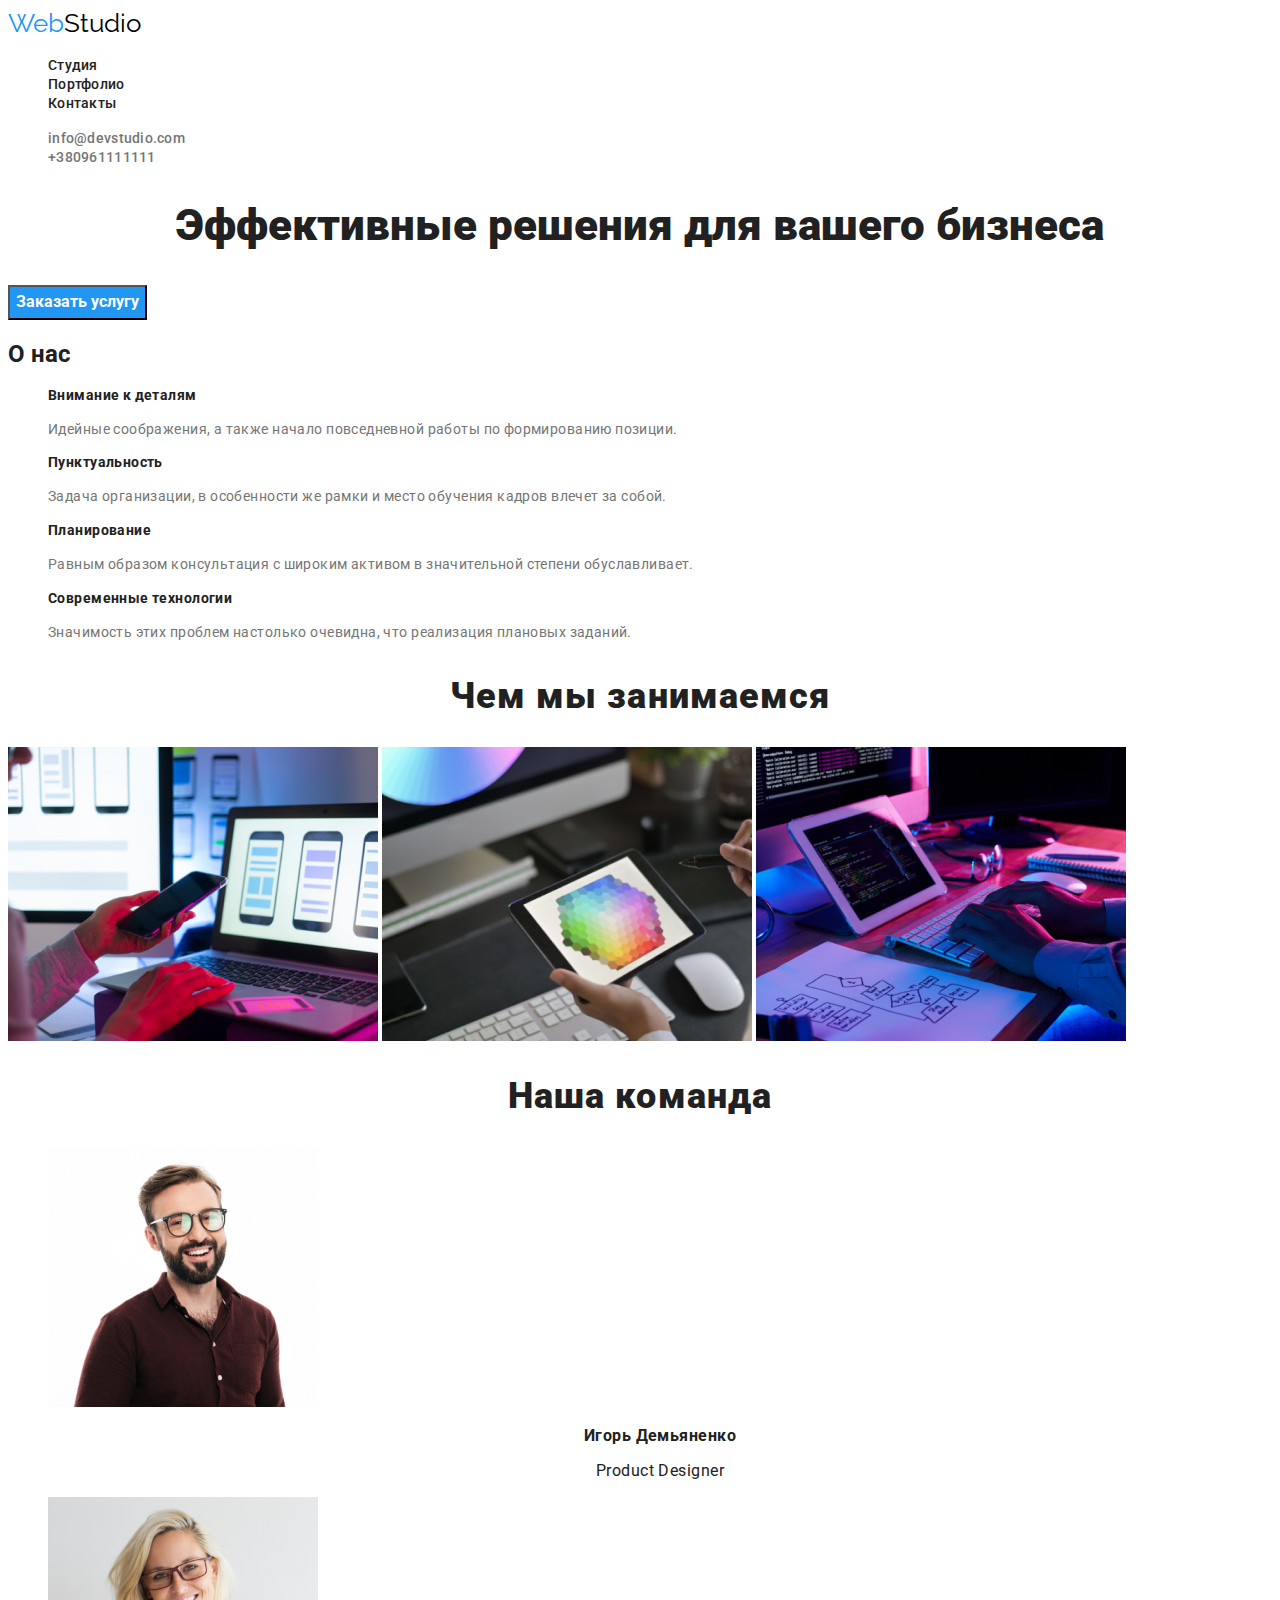
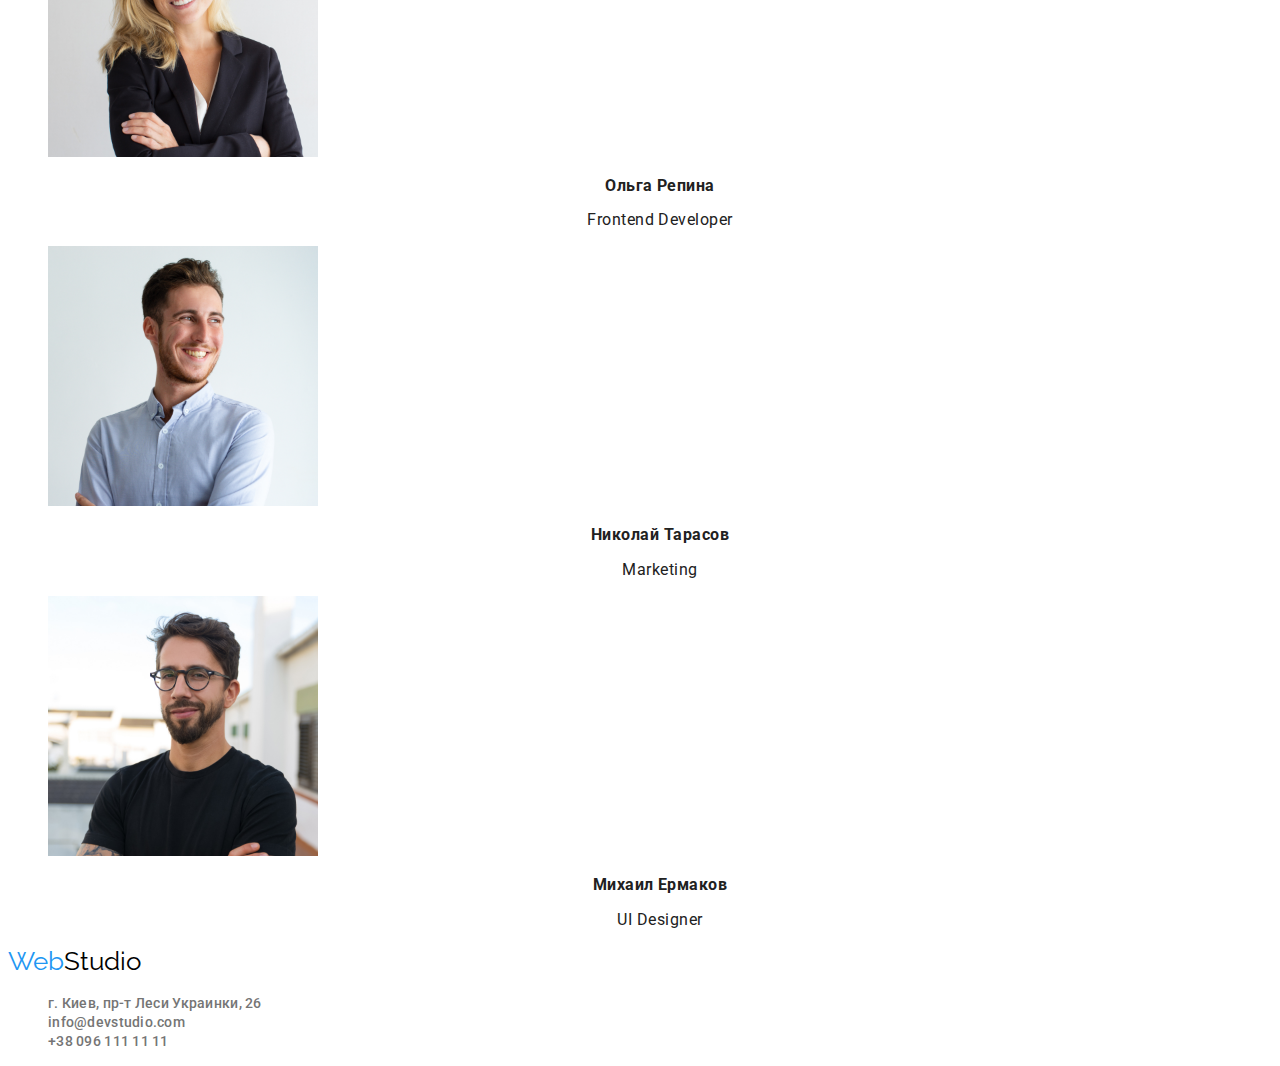
==== index.html @ 3d3984d7 "создает страницу 2 портфолио" ====
<!DOCTYPE html>
<html lang="ru">
<head>
    <meta charset="UTF-8">
    <meta name="viewport" content="width=device-width, initial-scale=1.0">
    <title>home work 2</title>
    <link rel="stylesheet" href="./css/style.css">
    <link rel="preconnect" href="https://fonts.gstatic.com">
    <link rel="preconnect" href="https://fonts.gstatic.com">
    <link href="https://fonts.googleapis.com/css2?family=Raleway:wght@700&family=Roboto:wght@400;900&display=swap"
        rel="stylesheet">
</head>
<body>
    <header >
        <nav>
            <a class="name-company" href="/index.html"><span class="text">Web</span>Studio</a>
            <ul class="site-nav ">
                <li><a href="#">Студия</a></li>
                <li><a href="portfolio.html"> Портфолио</a></li>
                <li><a href="#">Контакты</a> </li>
            </ul>
        </nav>
        
            <ul class="contact ">
                <li><a href="mailto:info@devstudio.com">info@devstudio.com</a></li>
                <li><a href="tel:+380961111111">+380961111111</a> </li>
            </ul>
      
    </header>
        <main>
            <div class="hero">
                <section>
                    <h1>Эффективные решения для вашего бизнеса</h1>
                    <button type="button" class="button">Заказать услугу</button>  
                </section>
            </div>
            <section>
                <h2> О нас</h2>
                <ul class="feature-list">
                    <li>
                        <h3 class="title">Внимание к деталям</h3>
                        <p class="text">Идейные соображения, а также начало повседневной работы по формированию позиции.</p>
                    </li>
                    <li>
                        <h3 class="title">Пунктуальность</h3>
                        <p class="text">Задача организации, в особенности же рамки и место обучения кадров влечет за собой.</p>
                    </li>
                    <li>
                        <h3 class="title">Планирование</h3>
                        <p class="text">Равным образом консультация с широким активом в значительной степени обуславливает.</p>
                    </li>
                    <li>
                        <h3 class="title">Современные технологии</h3>
                        <p class="text">Значимость этих проблем настолько очевидна, что реализация плановых заданий.</p>
                    </li>
                </ul>
            </section>
            <section>
                <h2 class="section-title">Чем мы занимаемся</h2>
                <p>
                    <img src="./img/ph1.jpg" alt="занятие1" width="370" height="294">
                    <img src="./img/ph2.jpg" alt="занятие2" width="370" height="294">
                    <img src="./img/ph3.jpg" alt="занятие3" width="370" height="294">
                </p>
            </section>
            <section class="section-team">
                <h2 class="section-title">Наша команда</h2>
                <ul >
                    <li>
                        <img src="./img/img.jpg" alt="Игорь Демьяненко" width="270" height="260">
                        <h3>Игорь Демьяненко</h3>
                        <p class="text">Product Designer</p>
                    </li>
                    <li>
                        <img src="./img/img(1).jpg" alt="Ольга Репина" width="270" height="260">
                        <h3>Ольга Репина</h3>
                        <p class="text">Frontend Developer</p>
                    </li>
                    <li>
                        <img src="./img/img(2).jpg" alt="Николай Тарасов" width="270" height="260">
                        <h3>Николай Тарасов</h3>
                        <p class="text">Marketing</p>
                    </li>
                    <li>
                        <img src="./img/img(3).jpg" alt="Михаил Ермаков" width="270" height="260">
                        <h3>Михаил Ермаков</h3>
                        <p class="text">UI Designer</p>
                    </li>
                </ul>
            </section>
        </main>
    <footer>
        <a class="name-company" href="/index.html"><span class="text">Web</span>Studio</a>
        <address>
                <ul class="contact">
                    <li><a href="https://goo.gl/maps/zqndeF2HuT1xkgPQA" target="_blank" rel="noopener noreferrer">
                    г. Киев, пр-т Леси Украинки, 26</a></li>
                    <li><a href="mailto:info@devstudio.com">info@devstudio.com</a></li>
                    <li><a href="tel:+380961111111">+38 096 111 11 11</a> </li>
                </ul>
        </address>
    </footer>
</body>
</html>
---- css/style.css ----
:root {
  --desc-text-color: #757575;
  --bg-button-color: #2196f3;
  --button-color: #ffffff;
  --nav-color: #212121;
}
body {
  background-color: #ffffff;
  color: var(--nav-color);
  font-family: Roboto, sans-serif;
}
ul {
  list-style: none;
}
.name-company .text {
  color: #2196f3;
  font-family: Raleway;
}
.name-company {
  color: #000000;
  font-family: Raleway;

  font-size: 26px;
  line-height: 1.2;
  text-decoration: none;
}
.site-nav a {
  color: var(--nav-color);
  font-weight: 500;
  font-size: 14px;
  line-height: 1.14;
  letter-spacing: 0.02em;
  text-decoration: none;
}
.contact a {
  color: #757575;
  text-decoration: none;
  font-style: normal;
  font-weight: 500;
  font-size: 14px;
  line-height: 1.14;
  letter-spacing: 0.02em;
}
.contact :hover,
.contact :focus {
  color: #2196f3;
}
.site-nav :hover,
.site-nav :focus {
  color: #2196f3;
}
.feature-list .text {
  color: var(--desc-text-color);
}
.button {
  color: var(--button-color);
  background-color: var(--bg-button-color);
  font-family: inherit;
  font-style: normal;
  font-weight: bold;
  font-size: 16px;
  line-height: 1.8;
}
.hero h1 {
  font-weight: 900;
  font-size: 44px;
  line-height: 1.36;

  text-align: center;
}
.section-title {
  font-weight: 900;
  font-size: 36px;
  line-height: 1.17;
  text-align: center;
  letter-spacing: 0.03em;
}
.feature-list .title {
  font-weight: 700;
  font-size: 14px;
  line-height: 1.14;
  letter-spacing: 0.03em;
}
.feature-list .text {
  font-weight: 400;
  font-size: 14px;
  line-height: 1.71;
  letter-spacing: 0.03em;
}
.section-team .text {
  font-size: 16px;
  line-height: 1.18;
  text-align: center;
  letter-spacing: 0.03em;
}
.section-team h3 {
  font-size: 16px;
  line-height: 1.18;
  text-align: center;
  letter-spacing: 0.03em;
}
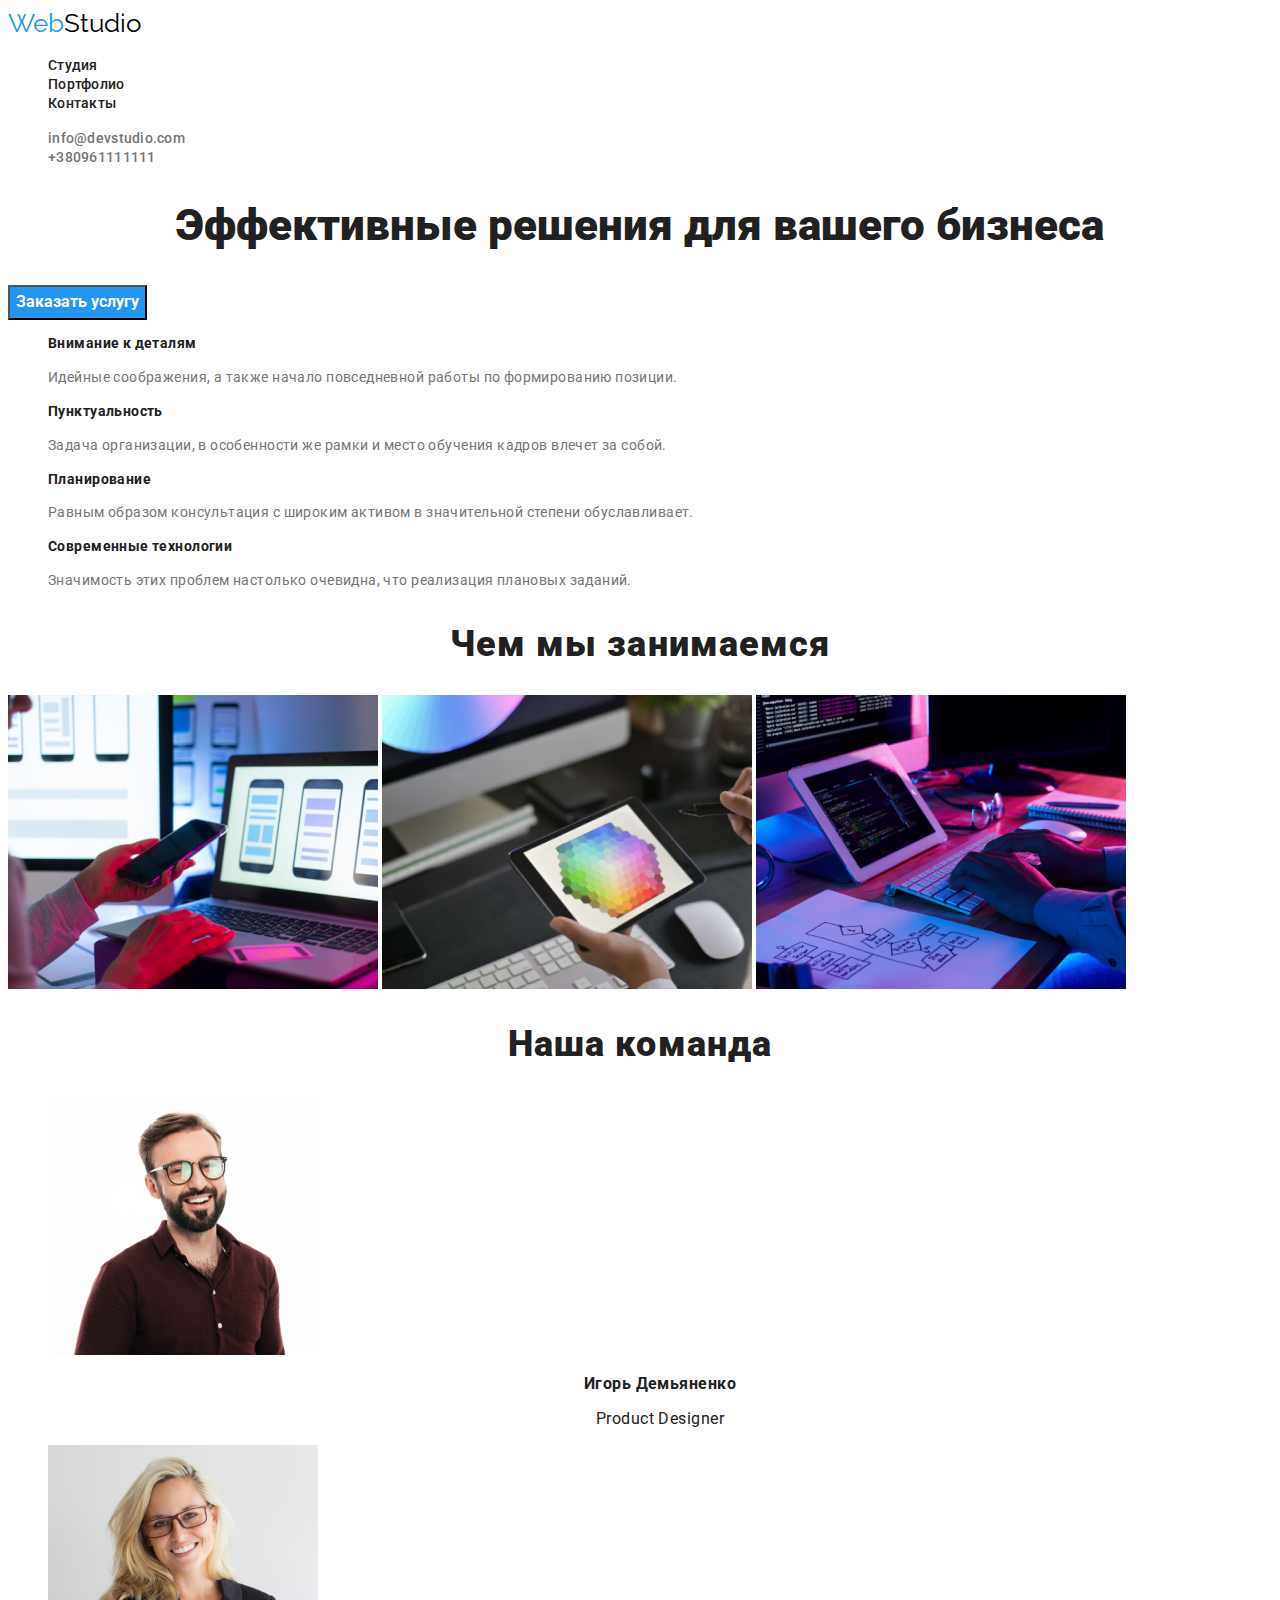
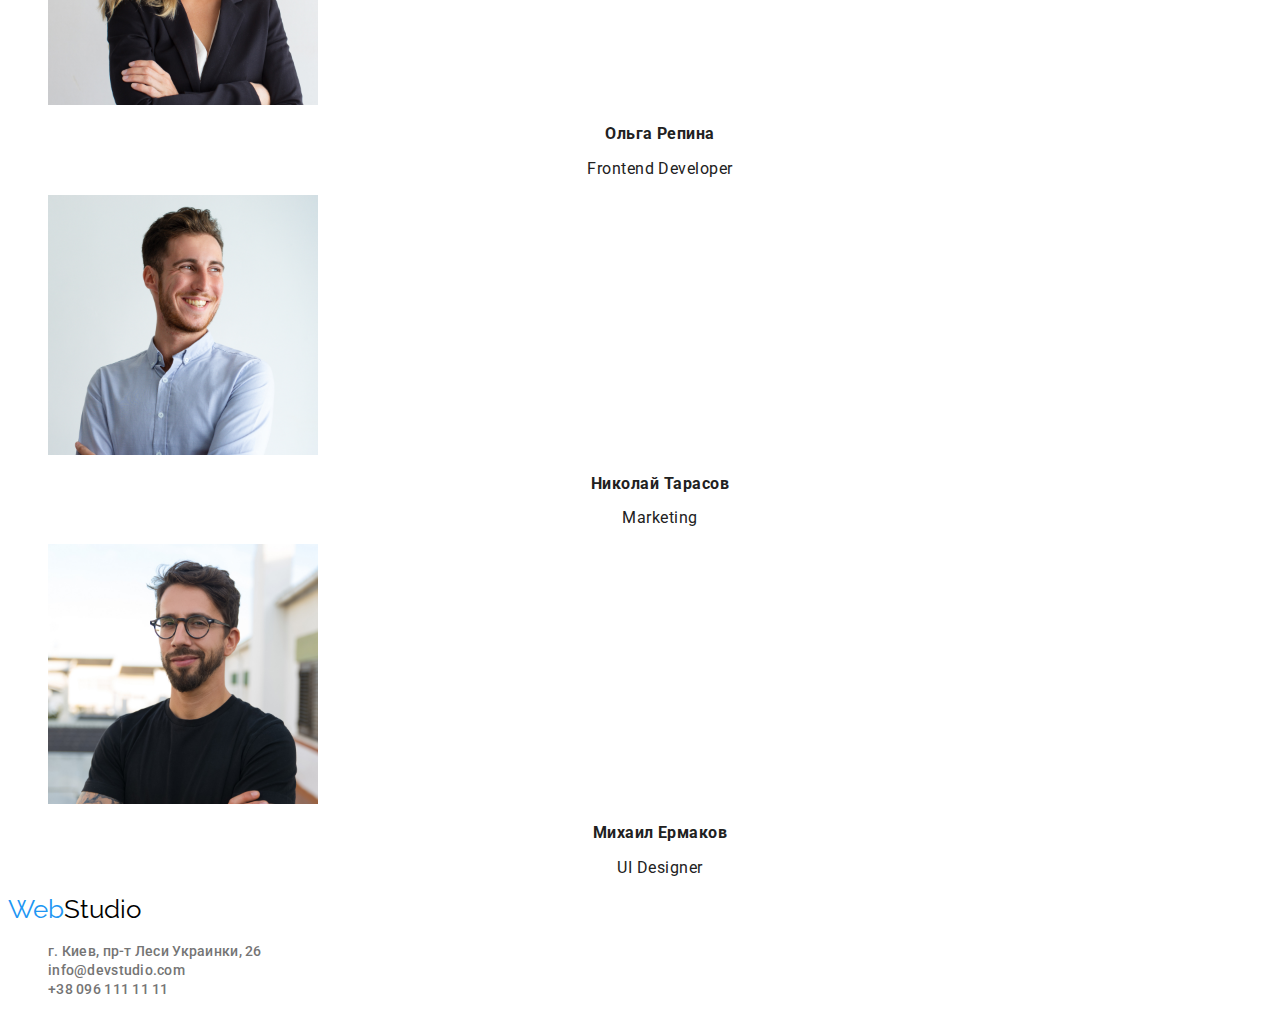
==== commit c593302b: "изменяет классы" ====
--- a/index.html
+++ b/index.html
@@ -1,6 +1,9 @@
 <!DOCTYPE html>
 <html lang="ru">
 <head>
+    <link rel="stylesheet" href="https://cdnjs.cloudflare.com/ajax/libs/modern-normalize/1.0.0/modern-normalize.css"
+        integrity="sha512-Zx6MlUMKSVJoQ+83OwhdILe8cSEsCzfqThJd7J/VA2UrK6Ctj85p+xzqfyuNXE5B1k25uUdmJ2OzItbBy9GHAQ=="
+        crossorigin="anonymous" />
     <meta charset="UTF-8">
     <meta name="viewport" content="width=device-width, initial-scale=1.0">
     <title>home work 2</title>
@@ -30,12 +33,12 @@
         <main>
             <div class="hero">
                 <section>
-                    <h1>Эффективные решения для вашего бизнеса</h1>
-                    <button type="button" class="button">Заказать услугу</button>  
+                    <h1 class="main-heading">Эффективные решения для вашего бизнеса</h1>
+                    <button type="button" class="button-hero">Заказать услугу</button>  
                 </section>
             </div>
             <section>
-                <h2> О нас</h2>
+                <h2 hidden> О нас</h2>
                 <ul class="feature-list">
                     <li>
                         <h3 class="title">Внимание к деталям</h3>
@@ -68,22 +71,22 @@
                 <ul >
                     <li>
                         <img src="./img/img.jpg" alt="Игорь Демьяненко" width="270" height="260">
-                        <h3>Игорь Демьяненко</h3>
+                        <h3 class="name">Игорь Демьяненко</h3>
                         <p class="text">Product Designer</p>
                     </li>
                     <li>
                         <img src="./img/img(1).jpg" alt="Ольга Репина" width="270" height="260">
-                        <h3>Ольга Репина</h3>
+                        <h3 class="name">Ольга Репина</h3>
                         <p class="text">Frontend Developer</p>
                     </li>
                     <li>
                         <img src="./img/img(2).jpg" alt="Николай Тарасов" width="270" height="260">
-                        <h3>Николай Тарасов</h3>
+                        <h3 class="name">Николай Тарасов</h3>
                         <p class="text">Marketing</p>
                     </li>
                     <li>
                         <img src="./img/img(3).jpg" alt="Михаил Ермаков" width="270" height="260">
-                        <h3>Михаил Ермаков</h3>
+                        <h3 class="name">Михаил Ермаков</h3>
                         <p class="text">UI Designer</p>
                     </li>
                 </ul>
--- a/css/style.css
+++ b/css/style.css
@@ -3,15 +3,21 @@
   --bg-button-color: #2196f3;
   --button-color: #ffffff;
   --nav-color: #212121;
+  --bg-button-filter: #f5f4fa;
+  --project-title-color: #212121;
 }
+
+/* вся страница */
 body {
   background-color: #ffffff;
   color: var(--nav-color);
   font-family: Roboto, sans-serif;
 }
+/* все списки */
 ul {
   list-style: none;
 }
+/* название компании */
 .name-company .text {
   color: #2196f3;
   font-family: Raleway;
@@ -24,6 +30,8 @@
   line-height: 1.2;
   text-decoration: none;
 }
+
+/* навигация в шапке */
 .site-nav a {
   color: var(--nav-color);
   font-weight: 500;
@@ -32,6 +40,12 @@
   letter-spacing: 0.02em;
   text-decoration: none;
 }
+.site-nav :hover,
+.site-nav :focus {
+  color: #2196f3;
+}
+
+/* контакты в шапке и подвале */
 .contact a {
   color: #757575;
   text-decoration: none;
@@ -45,14 +59,18 @@
 .contact :focus {
   color: #2196f3;
 }
-.site-nav :hover,
-.site-nav :focus {
-  color: #2196f3;
+
+/* заголовок в hero */
+.hero .main-heading {
+  font-weight: 900;
+  font-size: 44px;
+  line-height: 1.36;
+
+  text-align: center;
 }
-.feature-list .text {
-  color: var(--desc-text-color);
-}
-.button {
+
+/* кнопка в секции hero */
+.button-hero {
   color: var(--button-color);
   background-color: var(--bg-button-color);
   font-family: inherit;
@@ -61,12 +79,10 @@
   font-size: 16px;
   line-height: 1.8;
 }
-.hero h1 {
-  font-weight: 900;
-  font-size: 44px;
-  line-height: 1.36;
 
-  text-align: center;
+/* секция "о нас" */
+.feature-list .text {
+  color: var(--desc-text-color);
 }
 .section-title {
   font-weight: 900;
@@ -75,27 +91,80 @@
   text-align: center;
   letter-spacing: 0.03em;
 }
+
+/* подзаголовки секции "о нас" */
 .feature-list .title {
   font-weight: 700;
   font-size: 14px;
   line-height: 1.14;
   letter-spacing: 0.03em;
 }
+
+/* текст в секции "о нас" */
 .feature-list .text {
   font-weight: 400;
   font-size: 14px;
   line-height: 1.71;
   letter-spacing: 0.03em;
 }
+
+/* специальности команды */
 .section-team .text {
   font-size: 16px;
   line-height: 1.18;
   text-align: center;
   letter-spacing: 0.03em;
 }
-.section-team h3 {
+
+/* имена разработчиков */
+.section-team .name {
   font-size: 16px;
   line-height: 1.18;
   text-align: center;
   letter-spacing: 0.03em;
 }
+
+/*
+
+
+
+
+
+стили для второй страницы*/
+
+/* кнопки фильтра */
+.button .filter {
+  background: var(--bg-button-filter);
+  font-weight: 500;
+  font-size: 16px;
+  line-height: 1.62;
+  text-align: center;
+  letter-spacing: 0.03em;
+}
+
+/* кнопки после наведения */
+.button .filter:hover {
+  color: var(--button-color);
+  background: var(--bg-button-color);
+}
+
+/* заголовки под картинками */
+.project .title {
+  font-weight: 700;
+  font-size: 18px;
+  line-height: 2;
+  letter-spacing: 0.06em;
+  color: var(--project-title-color);
+}
+
+/* текст под картинками */
+.project .subtitle {
+  color: var(--desc-text-color);
+  font-weight: 400;
+  font-size: 16px;
+  line-height: 1.87;
+  letter-spacing: 0.03em;
+}
+.list a {
+  text-decoration: none;
+}
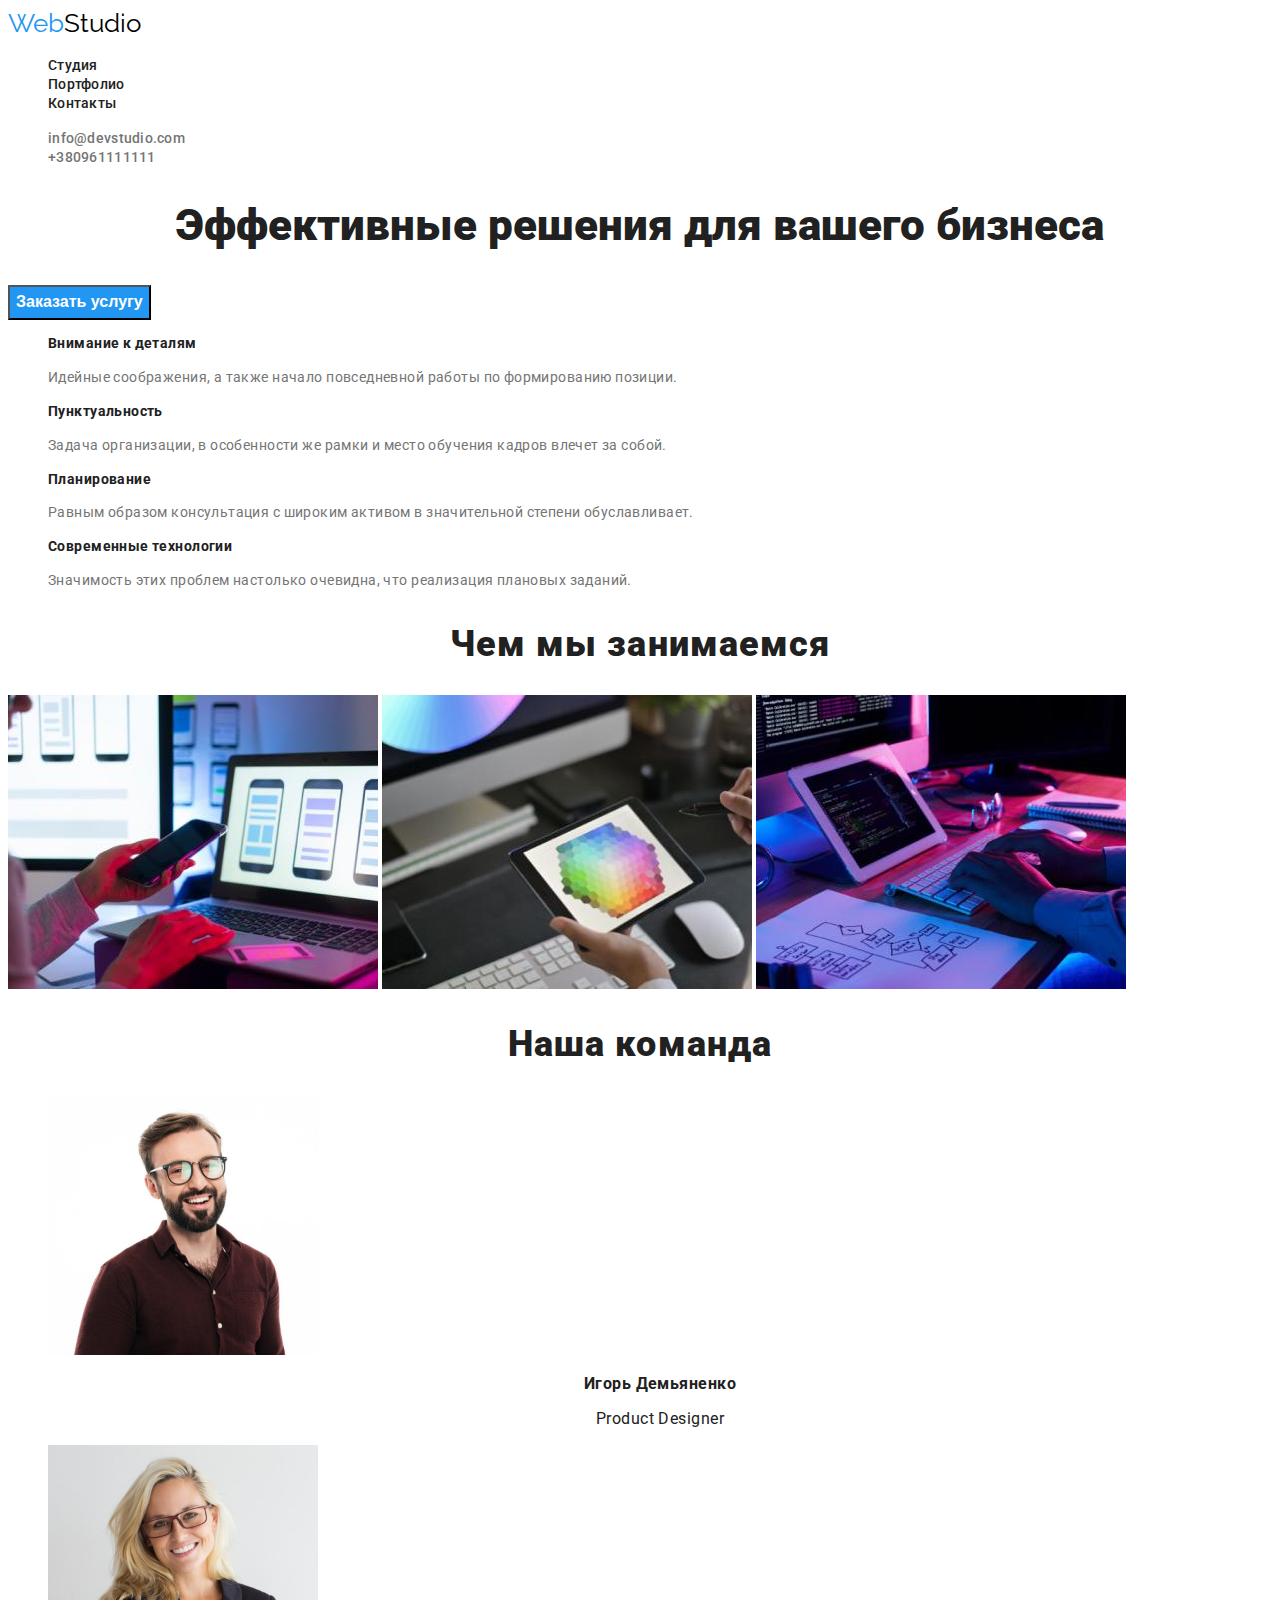
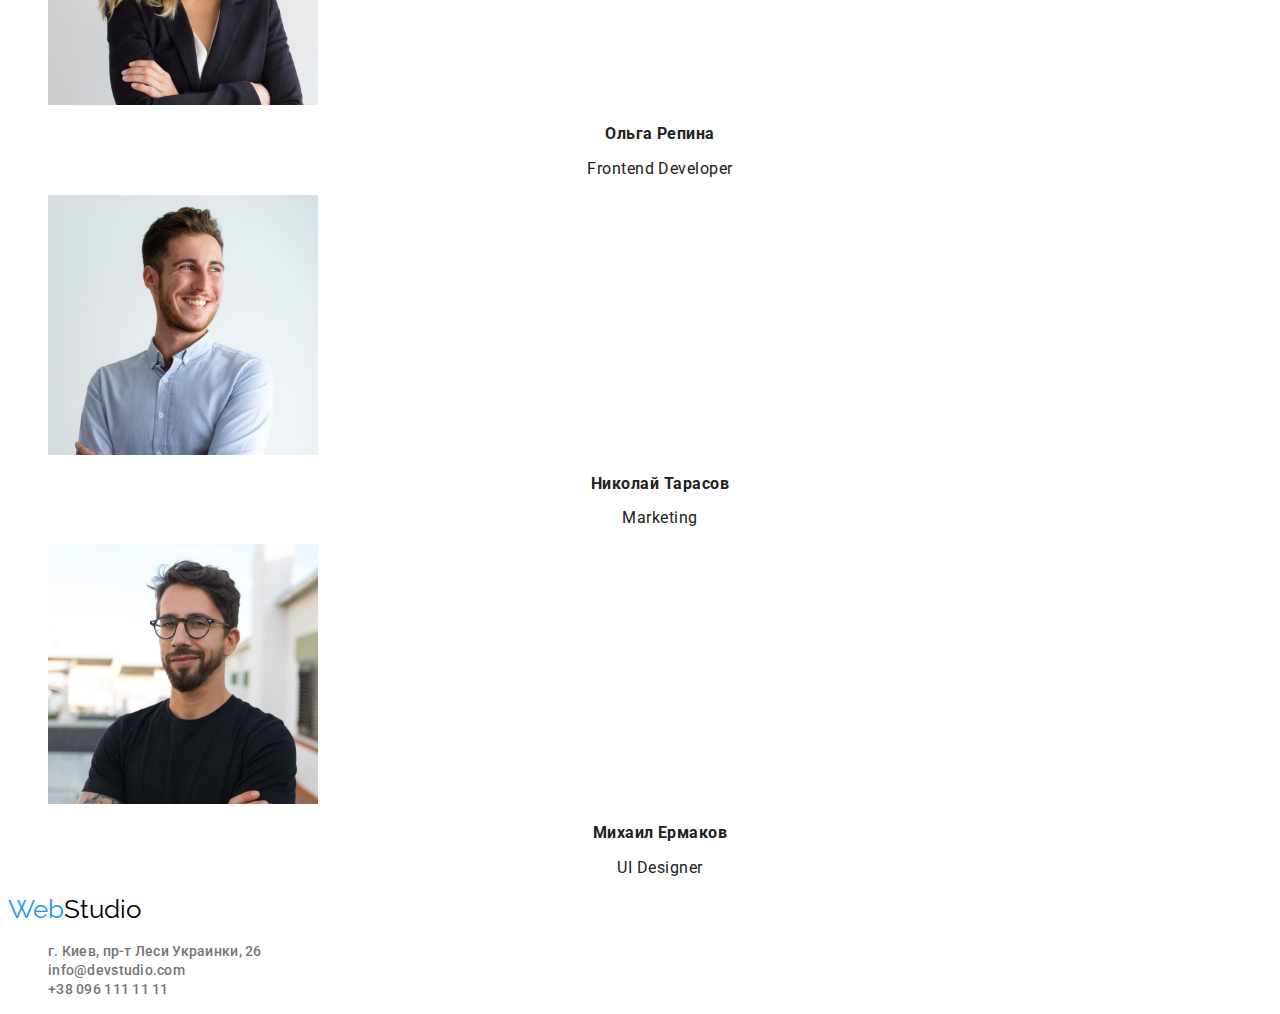
==== commit 59b9f1f1: "добавляет псевдокласс актив" ====
--- a/index.html
+++ b/index.html
@@ -1,107 +1,160 @@
 <!DOCTYPE html>
 <html lang="ru">
-<head>
-    <link rel="stylesheet" href="https://cdnjs.cloudflare.com/ajax/libs/modern-normalize/1.0.0/modern-normalize.css"
-        integrity="sha512-Zx6MlUMKSVJoQ+83OwhdILe8cSEsCzfqThJd7J/VA2UrK6Ctj85p+xzqfyuNXE5B1k25uUdmJ2OzItbBy9GHAQ=="
-        crossorigin="anonymous" />
-    <meta charset="UTF-8">
-    <meta name="viewport" content="width=device-width, initial-scale=1.0">
+  <head>
+    <meta charset="UTF-8" />
+    <meta name="viewport" content="width=device-width, initial-scale=1.0" />
     <title>home work 2</title>
-    <link rel="stylesheet" href="./css/style.css">
-    <link rel="preconnect" href="https://fonts.gstatic.com">
-    <link rel="preconnect" href="https://fonts.gstatic.com">
-    <link href="https://fonts.googleapis.com/css2?family=Raleway:wght@700&family=Roboto:wght@400;900&display=swap"
-        rel="stylesheet">
-</head>
-<body>
-    <header >
-        <nav>
-            <a class="name-company" href="/index.html"><span class="text">Web</span>Studio</a>
-            <ul class="site-nav ">
-                <li><a href="#">Студия</a></li>
-                <li><a href="portfolio.html"> Портфолио</a></li>
-                <li><a href="#">Контакты</a> </li>
-            </ul>
-        </nav>
-        
-            <ul class="contact ">
-                <li><a href="mailto:info@devstudio.com">info@devstudio.com</a></li>
-                <li><a href="tel:+380961111111">+380961111111</a> </li>
-            </ul>
-      
+    <link
+      rel="stylesheet"
+      href="https://cdnjs.cloudflare.com/ajax/libs/modern-normalize/1.0.0/modern-normalize.css"
+      integrity="sha512-Zx6MlUMKSVJoQ+83OwhdILe8cSEsCzfqThJd7J/VA2UrK6Ctj85p+xzqfyuNXE5B1k25uUdmJ2OzItbBy9GHAQ=="
+      crossorigin="anonymous"
+    />
+    <link rel="preconnect" href="https://fonts.gstatic.com" />
+    <link rel="preconnect" href="https://fonts.gstatic.com" />
+    <link
+      href="https://fonts.googleapis.com/css2?family=Raleway:wght@700&family=Roboto:wght@400;900&display=swap"
+      rel="stylesheet"
+    />
+    <link rel="stylesheet" href="./css/style.css" />
+  </head>
+  <body>
+    <header>
+      <nav>
+        <a class="name-company" href="/index.html"
+          ><span class="text">Web</span>Studio</a
+        >
+        <ul class="site-nav">
+          <li class="nav-list">
+            <a class="link" href="#">Студия</a>
+          </li>
+          <li class="nav-list">
+            <a class="link" href="portfolio.html"> Портфолио</a>
+          </li>
+          <li class="nav-list">
+            <a class="link" href="#contact">Контакты</a>
+          </li>
+        </ul>
+      </nav>
+
+      <ul class="contact">
+        <li><a href="mailto:info@devstudio.com">info@devstudio.com</a></li>
+        <li><a href="tel:+380961111111">+380961111111</a></li>
+      </ul>
     </header>
-        <main>
-            <div class="hero">
-                <section>
-                    <h1 class="main-heading">Эффективные решения для вашего бизнеса</h1>
-                    <button type="button" class="button-hero">Заказать услугу</button>  
-                </section>
-            </div>
-            <section>
-                <h2 hidden> О нас</h2>
-                <ul class="feature-list">
-                    <li>
-                        <h3 class="title">Внимание к деталям</h3>
-                        <p class="text">Идейные соображения, а также начало повседневной работы по формированию позиции.</p>
-                    </li>
-                    <li>
-                        <h3 class="title">Пунктуальность</h3>
-                        <p class="text">Задача организации, в особенности же рамки и место обучения кадров влечет за собой.</p>
-                    </li>
-                    <li>
-                        <h3 class="title">Планирование</h3>
-                        <p class="text">Равным образом консультация с широким активом в значительной степени обуславливает.</p>
-                    </li>
-                    <li>
-                        <h3 class="title">Современные технологии</h3>
-                        <p class="text">Значимость этих проблем настолько очевидна, что реализация плановых заданий.</p>
-                    </li>
-                </ul>
-            </section>
-            <section>
-                <h2 class="section-title">Чем мы занимаемся</h2>
-                <p>
-                    <img src="./img/ph1.jpg" alt="занятие1" width="370" height="294">
-                    <img src="./img/ph2.jpg" alt="занятие2" width="370" height="294">
-                    <img src="./img/ph3.jpg" alt="занятие3" width="370" height="294">
-                </p>
-            </section>
-            <section class="section-team">
-                <h2 class="section-title">Наша команда</h2>
-                <ul >
-                    <li>
-                        <img src="./img/img.jpg" alt="Игорь Демьяненко" width="270" height="260">
-                        <h3 class="name">Игорь Демьяненко</h3>
-                        <p class="text">Product Designer</p>
-                    </li>
-                    <li>
-                        <img src="./img/img(1).jpg" alt="Ольга Репина" width="270" height="260">
-                        <h3 class="name">Ольга Репина</h3>
-                        <p class="text">Frontend Developer</p>
-                    </li>
-                    <li>
-                        <img src="./img/img(2).jpg" alt="Николай Тарасов" width="270" height="260">
-                        <h3 class="name">Николай Тарасов</h3>
-                        <p class="text">Marketing</p>
-                    </li>
-                    <li>
-                        <img src="./img/img(3).jpg" alt="Михаил Ермаков" width="270" height="260">
-                        <h3 class="name">Михаил Ермаков</h3>
-                        <p class="text">UI Designer</p>
-                    </li>
-                </ul>
-            </section>
-        </main>
-    <footer>
-        <a class="name-company" href="/index.html"><span class="text">Web</span>Studio</a>
-        <address>
-                <ul class="contact">
-                    <li><a href="https://goo.gl/maps/zqndeF2HuT1xkgPQA" target="_blank" rel="noopener noreferrer">
-                    г. Киев, пр-т Леси Украинки, 26</a></li>
-                    <li><a href="mailto:info@devstudio.com">info@devstudio.com</a></li>
-                    <li><a href="tel:+380961111111">+38 096 111 11 11</a> </li>
-                </ul>
-        </address>
+    <main>
+      <div class="hero">
+        <section>
+          <h1 class="main-heading">Эффективные решения для вашего бизнеса</h1>
+          <button type="button" class="button-hero">Заказать услугу</button>
+        </section>
+      </div>
+      <section>
+        <h2 hidden>О нас</h2>
+        <ul class="feature-list">
+          <li>
+            <h3 class="title">Внимание к деталям</h3>
+            <p class="text">
+              Идейные соображения, а также начало повседневной работы по
+              формированию позиции.
+            </p>
+          </li>
+          <li>
+            <h3 class="title">Пунктуальность</h3>
+            <p class="text">
+              Задача организации, в особенности же рамки и место обучения кадров
+              влечет за собой.
+            </p>
+          </li>
+          <li>
+            <h3 class="title">Планирование</h3>
+            <p class="text">
+              Равным образом консультация с широким активом в значительной
+              степени обуславливает.
+            </p>
+          </li>
+          <li>
+            <h3 class="title">Современные технологии</h3>
+            <p class="text">
+              Значимость этих проблем настолько очевидна, что реализация
+              плановых заданий.
+            </p>
+          </li>
+        </ul>
+      </section>
+      <section>
+        <h2 class="section-title">Чем мы занимаемся</h2>
+        <p>
+          <img src="./img/ph1.jpg" alt="занятие1" width="370" height="294" />
+          <img src="./img/ph2.jpg" alt="занятие2" width="370" height="294" />
+          <img src="./img/ph3.jpg" alt="занятие3" width="370" height="294" />
+        </p>
+      </section>
+      <section class="section-team">
+        <h2 class="section-title">Наша команда</h2>
+        <ul>
+          <li>
+            <img
+              src="./img/img.jpg"
+              alt="Игорь Демьяненко"
+              width="270"
+              height="260"
+            />
+            <h3 class="name">Игорь Демьяненко</h3>
+            <p class="text">Product Designer</p>
+          </li>
+          <li>
+            <img
+              src="./img/img(1).jpg"
+              alt="Ольга Репина"
+              width="270"
+              height="260"
+            />
+            <h3 class="name">Ольга Репина</h3>
+            <p class="text">Frontend Developer</p>
+          </li>
+          <li>
+            <img
+              src="./img/img(2).jpg"
+              alt="Николай Тарасов"
+              width="270"
+              height="260"
+            />
+            <h3 class="name">Николай Тарасов</h3>
+            <p class="text">Marketing</p>
+          </li>
+          <li>
+            <img
+              src="./img/img(3).jpg"
+              alt="Михаил Ермаков"
+              width="270"
+              height="260"
+            />
+            <h3 class="name">Михаил Ермаков</h3>
+            <p class="text">UI Designer</p>
+          </li>
+        </ul>
+      </section>
+    </main>
+    <footer id="contact">
+      <a class="name-company" href="/index.html"
+        ><span class="text">Web</span>Studio</a
+      >
+      <address>
+        <ul class="contact">
+          <li>
+            <a
+              href="https://goo.gl/maps/zqndeF2HuT1xkgPQA"
+              target="_blank"
+              rel="noopener noreferrer"
+            >
+              г. Киев, пр-т Леси Украинки, 26</a
+            >
+          </li>
+          <li><a href="mailto:info@devstudio.com">info@devstudio.com</a></li>
+          <li><a href="tel:+380961111111">+38 096 111 11 11</a></li>
+        </ul>
+      </address>
     </footer>
-</body>
-</html>+  </body>
+</html>
--- a/css/style.css
+++ b/css/style.css
@@ -1,15 +1,17 @@
 :root {
+  --bg-main-page-color: #ffffff;
   --desc-text-color: #757575;
   --bg-button-color: #2196f3;
   --button-color: #ffffff;
   --nav-color: #212121;
   --bg-button-filter: #f5f4fa;
   --project-title-color: #212121;
+  --bg-btn-hover: #188ce8;
 }
 
 /* вся страница */
 body {
-  background-color: #ffffff;
+  background-color: var(--bg-main-page-color);
   color: var(--nav-color);
   font-family: Roboto, sans-serif;
 }
@@ -32,7 +34,8 @@
 }
 
 /* навигация в шапке */
-.site-nav a {
+
+.site-nav .link {
   color: var(--nav-color);
   font-weight: 500;
   font-size: 14px;
@@ -40,14 +43,19 @@
   letter-spacing: 0.02em;
   text-decoration: none;
 }
+
 .site-nav :hover,
 .site-nav :focus {
-  color: #2196f3;
+  color: var(--bg-button-color);
+}
+
+.site-nav .link :active {
+  color: var(--bg-button-color);
 }
 
 /* контакты в шапке и подвале */
 .contact a {
-  color: #757575;
+  color: var(--desc-text-color);
   text-decoration: none;
   font-style: normal;
   font-weight: 500;
@@ -57,7 +65,7 @@
 }
 .contact :hover,
 .contact :focus {
-  color: #2196f3;
+  color: var(--bg-button-color);
 }
 
 /* заголовок в hero */
@@ -73,11 +81,15 @@
 .button-hero {
   color: var(--button-color);
   background-color: var(--bg-button-color);
-  font-family: inherit;
   font-style: normal;
   font-weight: bold;
   font-size: 16px;
   line-height: 1.8;
+}
+.button-hero:hover,
+.button-hero:focus {
+  background-color: var(--bg-btn-hover);
+  cursor: pointer;
 }
 
 /* секция "о нас" */
@@ -140,10 +152,12 @@
   line-height: 1.62;
   text-align: center;
   letter-spacing: 0.03em;
+  cursor: pointer;
 }
 
 /* кнопки после наведения */
-.button .filter:hover {
+.button .filter:hover,
+.button .filter:focus {
   color: var(--button-color);
   background: var(--bg-button-color);
 }
@@ -165,6 +179,6 @@
   line-height: 1.87;
   letter-spacing: 0.03em;
 }
-.list a {
+.project .link {
   text-decoration: none;
 }
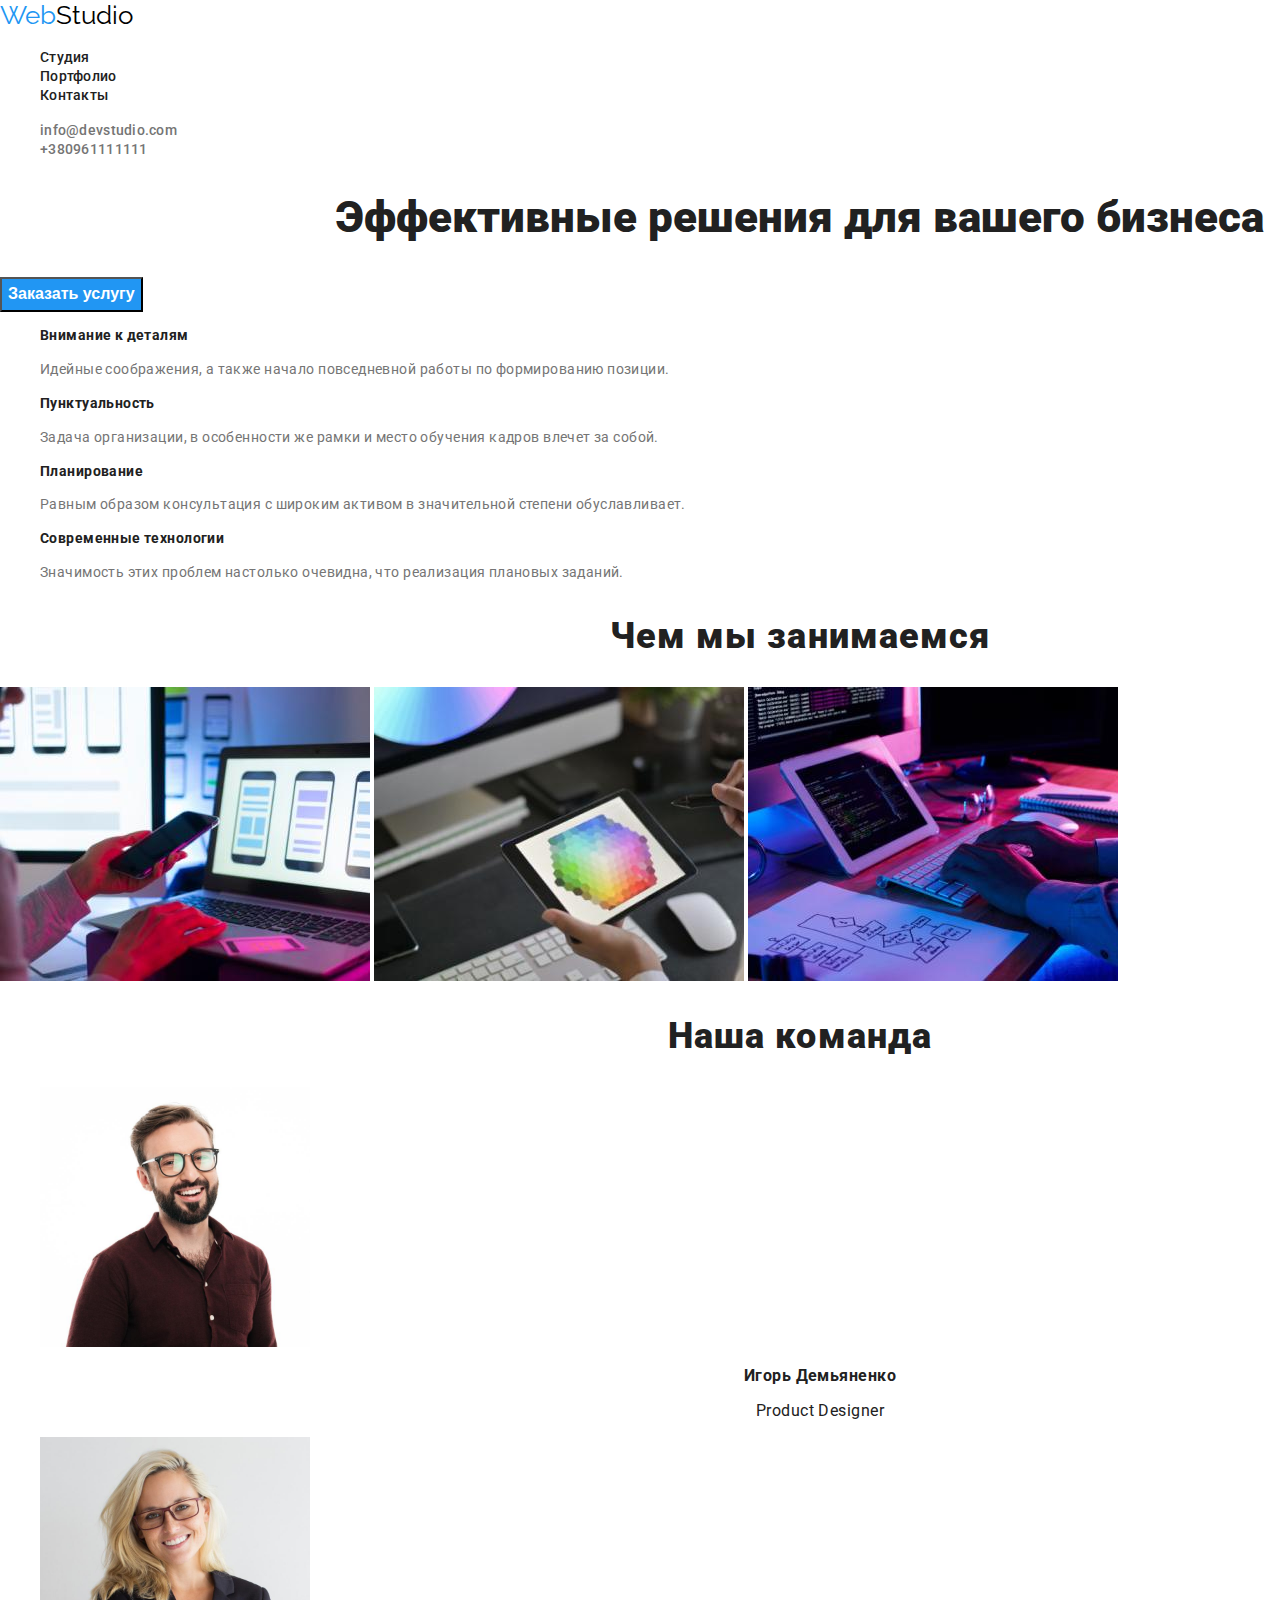
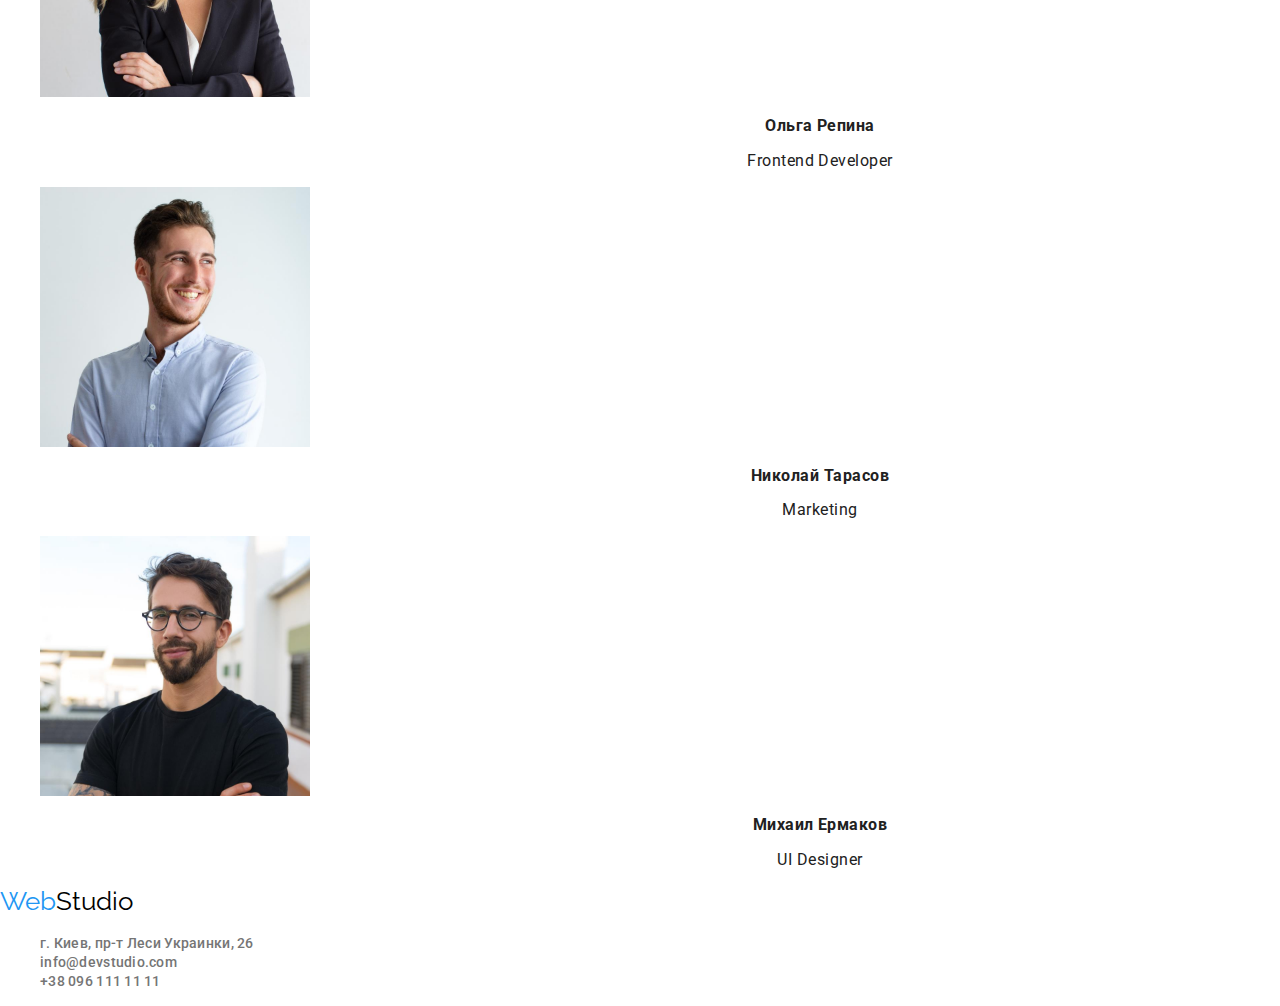
==== commit 4dcbab95: "добавляет коментарии в html" ====
--- a/index.html
+++ b/index.html
@@ -19,142 +19,148 @@
     <link rel="stylesheet" href="./css/style.css" />
   </head>
   <body>
-    <header>
-      <nav>
+    <!--шапка сайта-->
+    <div class="container">
+      <header>
+        <nav>
+          <a class="name-company" href="/index.html"
+            ><span class="text">Web</span>Studio</a
+          >
+          <ul class="site-nav">
+            <li class="nav-list">
+              <a class="link" href="#">Студия</a>
+            </li>
+            <li class="nav-list">
+              <a class="link" href="portfolio.html"> Портфолио</a>
+            </li>
+            <li class="nav-list">
+              <a class="link" href="#contact">Контакты</a>
+            </li>
+          </ul>
+        </nav>
+        <!--контакты-->
+        <ul class="contact">
+          <li><a href="mailto:info@devstudio.com">info@devstudio.com</a></li>
+          <li><a href="tel:+380961111111">+380961111111</a></li>
+        </ul>
+      </header>
+      <!--уникальный контент-->
+      <main>
+        <div class="hero">
+          <section>
+            <h1 class="main-heading">Эффективные решения для вашего бизнеса</h1>
+            <button type="button" class="button-hero">Заказать услугу</button>
+          </section>
+        </div>
+        <section>
+          <h2 hidden>О нас</h2>
+          <ul class="feature-list">
+            <li>
+              <h3 class="title">Внимание к деталям</h3>
+              <p class="text">
+                Идейные соображения, а также начало повседневной работы по
+                формированию позиции.
+              </p>
+            </li>
+            <li>
+              <h3 class="title">Пунктуальность</h3>
+              <p class="text">
+                Задача организации, в особенности же рамки и место обучения
+                кадров влечет за собой.
+              </p>
+            </li>
+            <li>
+              <h3 class="title">Планирование</h3>
+              <p class="text">
+                Равным образом консультация с широким активом в значительной
+                степени обуславливает.
+              </p>
+            </li>
+            <li>
+              <h3 class="title">Современные технологии</h3>
+              <p class="text">
+                Значимость этих проблем настолько очевидна, что реализация
+                плановых заданий.
+              </p>
+            </li>
+          </ul>
+        </section>
+        <section>
+          <h2 class="section-title">Чем мы занимаемся</h2>
+          <p>
+            <img src="./img/ph1.jpg" alt="занятие1" width="370" height="294" />
+            <img src="./img/ph2.jpg" alt="занятие2" width="370" height="294" />
+            <img src="./img/ph3.jpg" alt="занятие3" width="370" height="294" />
+          </p>
+        </section>
+        <section class="section-team">
+          <h2 class="section-title">Наша команда</h2>
+          <ul>
+            <li>
+              <img
+                src="./img/img.jpg"
+                alt="Игорь Демьяненко"
+                width="270"
+                height="260"
+              />
+              <h3 class="name">Игорь Демьяненко</h3>
+              <p class="text">Product Designer</p>
+            </li>
+            <li>
+              <img
+                src="./img/img(1).jpg"
+                alt="Ольга Репина"
+                width="270"
+                height="260"
+              />
+              <h3 class="name">Ольга Репина</h3>
+              <p class="text">Frontend Developer</p>
+            </li>
+            <li>
+              <img
+                src="./img/img(2).jpg"
+                alt="Николай Тарасов"
+                width="270"
+                height="260"
+              />
+              <h3 class="name">Николай Тарасов</h3>
+              <p class="text">Marketing</p>
+            </li>
+            <li>
+              <img
+                src="./img/img(3).jpg"
+                alt="Михаил Ермаков"
+                width="270"
+                height="260"
+              />
+              <h3 class="name">Михаил Ермаков</h3>
+              <p class="text">UI Designer</p>
+            </li>
+          </ul>
+        </section>
+      </main>
+      <!--подвал сайта-->
+      <footer id="contact">
         <a class="name-company" href="/index.html"
           ><span class="text">Web</span>Studio</a
         >
-        <ul class="site-nav">
-          <li class="nav-list">
-            <a class="link" href="#">Студия</a>
-          </li>
-          <li class="nav-list">
-            <a class="link" href="portfolio.html"> Портфолио</a>
-          </li>
-          <li class="nav-list">
-            <a class="link" href="#contact">Контакты</a>
-          </li>
-        </ul>
-      </nav>
-
-      <ul class="contact">
-        <li><a href="mailto:info@devstudio.com">info@devstudio.com</a></li>
-        <li><a href="tel:+380961111111">+380961111111</a></li>
-      </ul>
-    </header>
-    <main>
-      <div class="hero">
-        <section>
-          <h1 class="main-heading">Эффективные решения для вашего бизнеса</h1>
-          <button type="button" class="button-hero">Заказать услугу</button>
-        </section>
-      </div>
-      <section>
-        <h2 hidden>О нас</h2>
-        <ul class="feature-list">
-          <li>
-            <h3 class="title">Внимание к деталям</h3>
-            <p class="text">
-              Идейные соображения, а также начало повседневной работы по
-              формированию позиции.
-            </p>
-          </li>
-          <li>
-            <h3 class="title">Пунктуальность</h3>
-            <p class="text">
-              Задача организации, в особенности же рамки и место обучения кадров
-              влечет за собой.
-            </p>
-          </li>
-          <li>
-            <h3 class="title">Планирование</h3>
-            <p class="text">
-              Равным образом консультация с широким активом в значительной
-              степени обуславливает.
-            </p>
-          </li>
-          <li>
-            <h3 class="title">Современные технологии</h3>
-            <p class="text">
-              Значимость этих проблем настолько очевидна, что реализация
-              плановых заданий.
-            </p>
-          </li>
-        </ul>
-      </section>
-      <section>
-        <h2 class="section-title">Чем мы занимаемся</h2>
-        <p>
-          <img src="./img/ph1.jpg" alt="занятие1" width="370" height="294" />
-          <img src="./img/ph2.jpg" alt="занятие2" width="370" height="294" />
-          <img src="./img/ph3.jpg" alt="занятие3" width="370" height="294" />
-        </p>
-      </section>
-      <section class="section-team">
-        <h2 class="section-title">Наша команда</h2>
-        <ul>
-          <li>
-            <img
-              src="./img/img.jpg"
-              alt="Игорь Демьяненко"
-              width="270"
-              height="260"
-            />
-            <h3 class="name">Игорь Демьяненко</h3>
-            <p class="text">Product Designer</p>
-          </li>
-          <li>
-            <img
-              src="./img/img(1).jpg"
-              alt="Ольга Репина"
-              width="270"
-              height="260"
-            />
-            <h3 class="name">Ольга Репина</h3>
-            <p class="text">Frontend Developer</p>
-          </li>
-          <li>
-            <img
-              src="./img/img(2).jpg"
-              alt="Николай Тарасов"
-              width="270"
-              height="260"
-            />
-            <h3 class="name">Николай Тарасов</h3>
-            <p class="text">Marketing</p>
-          </li>
-          <li>
-            <img
-              src="./img/img(3).jpg"
-              alt="Михаил Ермаков"
-              width="270"
-              height="260"
-            />
-            <h3 class="name">Михаил Ермаков</h3>
-            <p class="text">UI Designer</p>
-          </li>
-        </ul>
-      </section>
-    </main>
-    <footer id="contact">
-      <a class="name-company" href="/index.html"
-        ><span class="text">Web</span>Studio</a
-      >
-      <address>
-        <ul class="contact">
-          <li>
-            <a
-              href="https://goo.gl/maps/zqndeF2HuT1xkgPQA"
-              target="_blank"
-              rel="noopener noreferrer"
-            >
-              г. Киев, пр-т Леси Украинки, 26</a
-            >
-          </li>
-          <li><a href="mailto:info@devstudio.com">info@devstudio.com</a></li>
-          <li><a href="tel:+380961111111">+38 096 111 11 11</a></li>
-        </ul>
-      </address>
-    </footer>
+        <address>
+          <ul class="contact">
+            <li>
+              <a
+                href="https://goo.gl/maps/zqndeF2HuT1xkgPQA"
+                target="_blank"
+                rel="noopener noreferrer"
+              >
+                г. Киев, пр-т Леси Украинки, 26</a
+              >
+            </li>
+            <li><a href="mailto:info@devstudio.com">info@devstudio.com</a></li>
+            <li><a href="tel:+380961111111">+38 096 111 11 11</a></li>
+          </ul>
+        </address>
+      </footer>
+    </div>
+    <!--container-->
   </body>
 </html>
--- a/css/style.css
+++ b/css/style.css
@@ -1,3 +1,11 @@
+html {
+  box-sizing: border-box;
+}
+*,
+*::before,
+*::after {
+  box-sizing: inherit;
+}
 :root {
   --bg-main-page-color: #ffffff;
   --desc-text-color: #757575;
@@ -8,9 +16,16 @@
   --project-title-color: #212121;
   --bg-btn-hover: #188ce8;
 }
+/* ======conainer====== */
+.container {
+  width: 1600px;
+  margin-left: auto;
+  margin-right: auto;
+}
 
 /* вся страница */
 body {
+  margin: 0;
   background-color: var(--bg-main-page-color);
   color: var(--nav-color);
   font-family: Roboto, sans-serif;
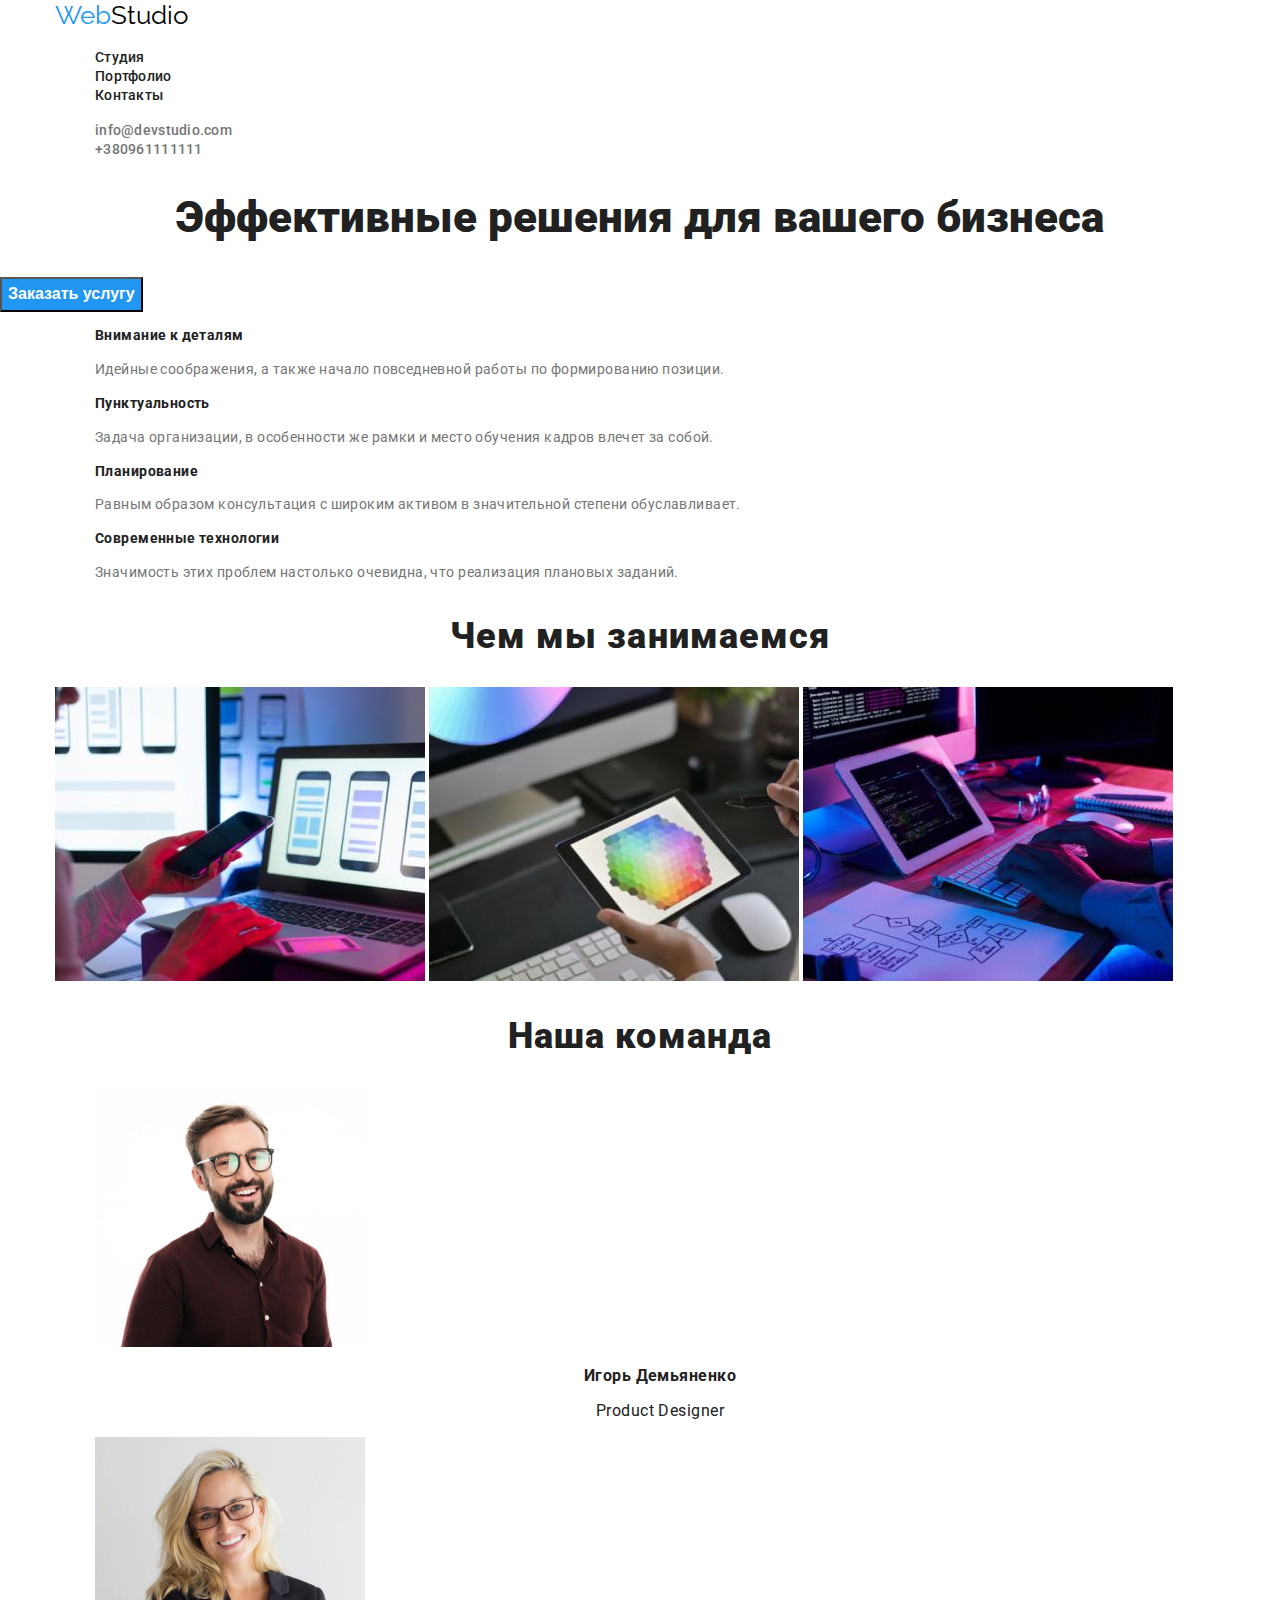
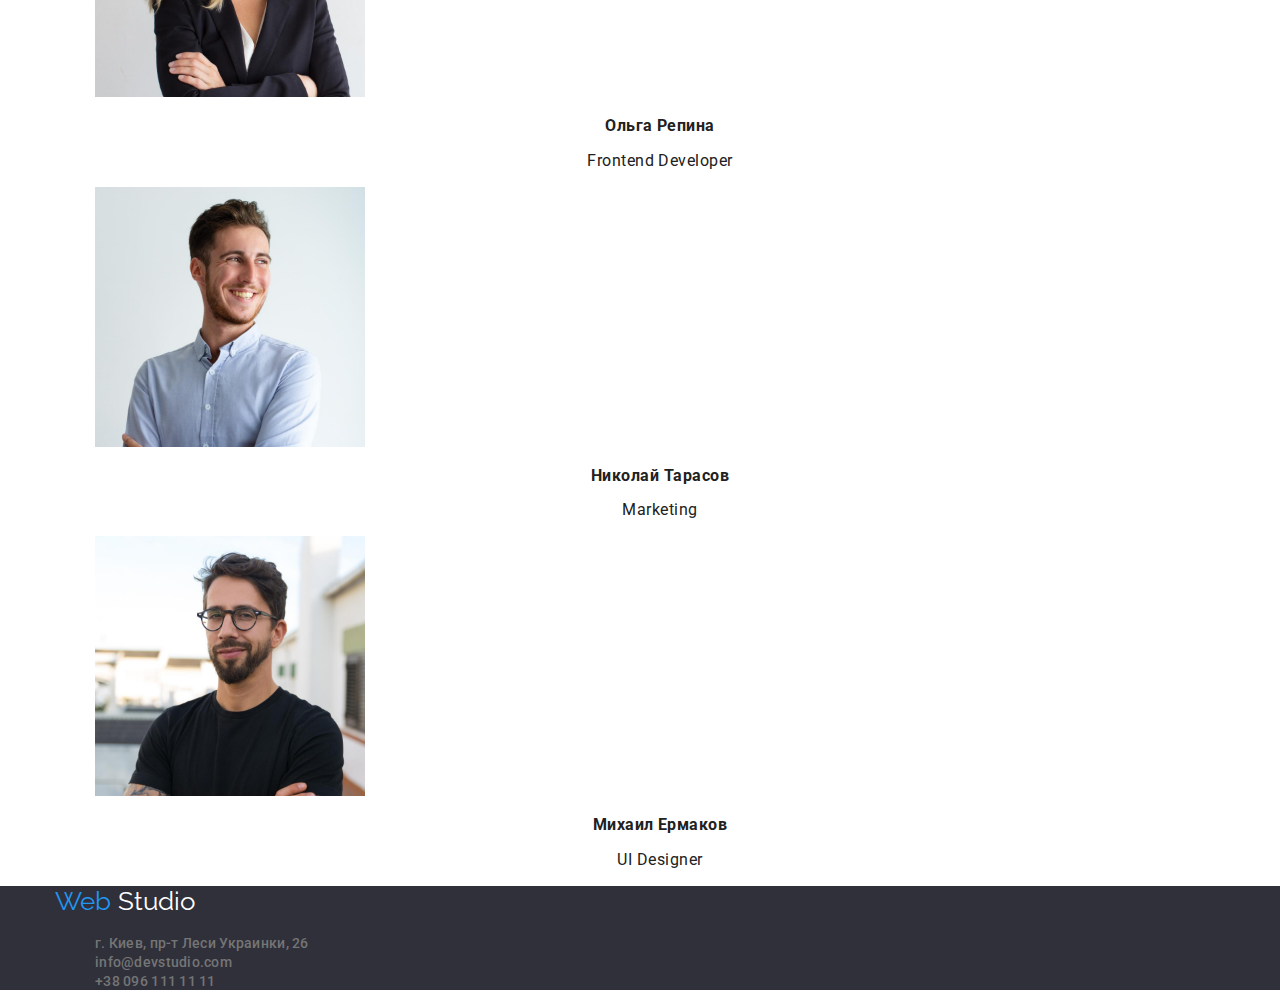
==== commit 17a4a6aa: "меняет название в футере" ====
--- a/index.html
+++ b/index.html
@@ -20,8 +20,8 @@
   </head>
   <body>
     <!--шапка сайта-->
-    <div class="container">
-      <header>
+    <header>
+      <div class="container">
         <nav>
           <a class="name-company" href="/index.html"
             ><span class="text">Web</span>Studio</a
@@ -43,16 +43,19 @@
           <li><a href="mailto:info@devstudio.com">info@devstudio.com</a></li>
           <li><a href="tel:+380961111111">+380961111111</a></li>
         </ul>
-      </header>
-      <!--уникальный контент-->
-      <main>
+      </div>
+    </header>
+    <!--уникальный контент-->
+    <main>
+      <section>
         <div class="hero">
-          <section>
-            <h1 class="main-heading">Эффективные решения для вашего бизнеса</h1>
-            <button type="button" class="button-hero">Заказать услугу</button>
-          </section>
+          <h1 class="main-heading">Эффективные решения для вашего бизнеса</h1>
+          <button type="button" class="button-hero">Заказать услугу</button>
         </div>
-        <section>
+      </section>
+      <!--особенности-->
+      <section>
+        <div class="container">
           <h2 hidden>О нас</h2>
           <ul class="feature-list">
             <li>
@@ -84,16 +87,22 @@
               </p>
             </li>
           </ul>
-        </section>
-        <section>
+        </div>
+      </section>
+      <!--Чем мы занимаемся-->
+      <section>
+        <div class="container">
           <h2 class="section-title">Чем мы занимаемся</h2>
           <p>
             <img src="./img/ph1.jpg" alt="занятие1" width="370" height="294" />
             <img src="./img/ph2.jpg" alt="занятие2" width="370" height="294" />
             <img src="./img/ph3.jpg" alt="занятие3" width="370" height="294" />
           </p>
-        </section>
-        <section class="section-team">
+        </div>
+      </section>
+      <!--team-->
+      <section class="section-team">
+        <div class="container">
           <h2 class="section-title">Наша команда</h2>
           <ul>
             <li>
@@ -137,12 +146,15 @@
               <p class="text">UI Designer</p>
             </li>
           </ul>
-        </section>
-      </main>
-      <!--подвал сайта-->
-      <footer id="contact">
+        </div>
+      </section>
+    </main>
+    <!--подвал сайта-->
+    <footer class="footer" id="contact">
+      <div class="container">
         <a class="name-company" href="/index.html"
-          ><span class="text">Web</span>Studio</a
+          ><span class="text">Web</span
+          ><span class="footer-text"> Studio</span></a
         >
         <address>
           <ul class="contact">
@@ -159,8 +171,7 @@
             <li><a href="tel:+380961111111">+38 096 111 11 11</a></li>
           </ul>
         </address>
-      </footer>
-    </div>
-    <!--container-->
+      </div>
+    </footer>
   </body>
 </html>
--- a/css/style.css
+++ b/css/style.css
@@ -18,7 +18,7 @@
 }
 /* ======conainer====== */
 .container {
-  width: 1600px;
+  width: 1170px;
   margin-left: auto;
   margin-right: auto;
 }
@@ -46,6 +46,9 @@
   font-size: 26px;
   line-height: 1.2;
   text-decoration: none;
+}
+.footer-text {
+  color: #ffffff;
 }
 
 /* навигация в шапке */
@@ -197,3 +200,6 @@
 .project .link {
   text-decoration: none;
 }
+.footer {
+  background-color: #2f303a;
+}
